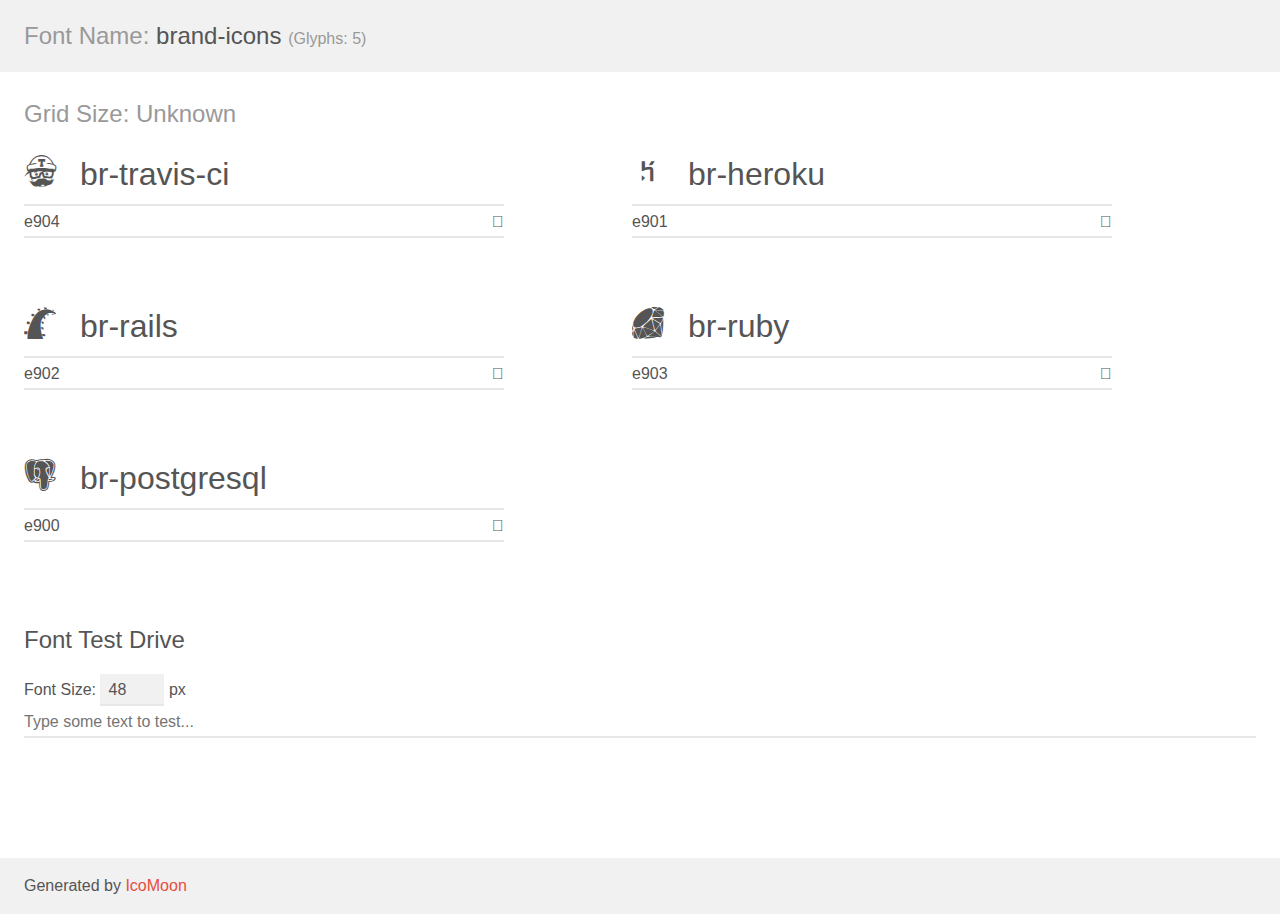
==== css/brand-icons/demo.html @ 83832941 "Add extra brand icons font" ====
<!doctype html>
<html>
<head>
    <meta charset="utf-8">
    <title>IcoMoon Demo</title>
    <meta name="description" content="An Icon Font Generated By IcoMoon.io">
    <meta name="viewport" content="width=device-width, initial-scale=1">
    <link rel="stylesheet" href="demo-files/demo.css">
    <link rel="stylesheet" href="style.css"></head>
<body>
    <div class="bgc1 clearfix">
        <h1 class="mhmm mvm"><span class="fgc1">Font Name:</span> brand-icons <small class="fgc1">(Glyphs:&nbsp;5)</small></h1>
    </div>
    <div class="clearfix mhl ptl">
        <h1 class="mvm mtn fgc1">Grid Size: Unknown</h1>
        <div class="glyph fs1">
            <div class="clearfix bshadow0 pbs">
                <span class="br br-travis-ci">
                
                </span>
                <span class="mls"> br-travis-ci</span>
            </div>
            <fieldset class="fs0 size1of1 clearfix hidden-false">
                <input type="text" readonly value="e904" class="unit size1of2" />
                <input type="text" maxlength="1" readonly value="&#xe904;" class="unitRight size1of2 talign-right" />
            </fieldset>
            <div class="fs0 bshadow0 clearfix hidden-true">
                <span class="unit pvs fgc1">liga: </span>
                <input type="text" readonly value="" class="liga unitRight" />
            </div>
        </div>
        <div class="glyph fs1">
            <div class="clearfix bshadow0 pbs">
                <span class="br br-heroku">
                
                </span>
                <span class="mls"> br-heroku</span>
            </div>
            <fieldset class="fs0 size1of1 clearfix hidden-false">
                <input type="text" readonly value="e901" class="unit size1of2" />
                <input type="text" maxlength="1" readonly value="&#xe901;" class="unitRight size1of2 talign-right" />
            </fieldset>
            <div class="fs0 bshadow0 clearfix hidden-true">
                <span class="unit pvs fgc1">liga: </span>
                <input type="text" readonly value="" class="liga unitRight" />
            </div>
        </div>
        <div class="glyph fs1">
            <div class="clearfix bshadow0 pbs">
                <span class="br br-rails">
                
                </span>
                <span class="mls"> br-rails</span>
            </div>
            <fieldset class="fs0 size1of1 clearfix hidden-false">
                <input type="text" readonly value="e902" class="unit size1of2" />
                <input type="text" maxlength="1" readonly value="&#xe902;" class="unitRight size1of2 talign-right" />
            </fieldset>
            <div class="fs0 bshadow0 clearfix hidden-true">
                <span class="unit pvs fgc1">liga: </span>
                <input type="text" readonly value="" class="liga unitRight" />
            </div>
        </div>
        <div class="glyph fs1">
            <div class="clearfix bshadow0 pbs">
                <span class="br br-ruby">
                
                </span>
                <span class="mls"> br-ruby</span>
            </div>
            <fieldset class="fs0 size1of1 clearfix hidden-false">
                <input type="text" readonly value="e903" class="unit size1of2" />
                <input type="text" maxlength="1" readonly value="&#xe903;" class="unitRight size1of2 talign-right" />
            </fieldset>
            <div class="fs0 bshadow0 clearfix hidden-true">
                <span class="unit pvs fgc1">liga: </span>
                <input type="text" readonly value="" class="liga unitRight" />
            </div>
        </div>
        <div class="glyph fs1">
            <div class="clearfix bshadow0 pbs">
                <span class="br br-postgresql">
                
                </span>
                <span class="mls"> br-postgresql</span>
            </div>
            <fieldset class="fs0 size1of1 clearfix hidden-false">
                <input type="text" readonly value="e900" class="unit size1of2" />
                <input type="text" maxlength="1" readonly value="&#xe900;" class="unitRight size1of2 talign-right" />
            </fieldset>
            <div class="fs0 bshadow0 clearfix hidden-true">
                <span class="unit pvs fgc1">liga: </span>
                <input type="text" readonly value="" class="liga unitRight" />
            </div>
        </div>
  </div>

    <!--[if gt IE 8]><!-->
    <div class="mhl clearfix mbl">
        <h1>Font Test Drive</h1>
        <label>
            Font Size: <input id="fontSize" type="number" class="textbox0 mbm"
            min="8" value="48" />
            px
        </label>
        <input id="testText" type="text" class="phl size1of1 mvl"
        placeholder="Type some text to test..." value=""/>
        </label>
        <div id="testDrive" class="br">&nbsp;
        </div>
    </div>
    <!--<![endif]-->
    <div class="bgc1 clearfix">
        <p class="mhl">Generated by <a href="https://icomoon.io/app">IcoMoon</a></p>
    </div>

    <script src="demo-files/demo.js"></script>
</body>
</html>
---- css/brand-icons/demo-files/demo.css ----
body {
    padding: 0;
    margin: 0;
    font-family: sans-serif;
    font-size: 1em;
    line-height: 1.5;
    color: #555;
    background: #fff;
}
h1 {
    font-size: 1.5em;
    font-weight: normal;
}
small {
    font-size: .66666667em;
}
a {
    color: #e74c3c;
    text-decoration: none;
}
a:hover, a:focus {
    box-shadow: 0 1px #e74c3c;
}
.bshadow0, input {
    box-shadow: inset 0 -2px #e7e7e7;
}
input:hover {
    box-shadow: inset 0 -2px #ccc;
}
input, fieldset {
    font-family: sans-serif;
    font-size: 1em;
    margin: 0;
    padding: 0;
    border: 0;
}
input {
    color: inherit;
    line-height: 1.5;
    height: 1.5em;
    padding: .25em 0;
}
input:focus {
    outline: none;
    box-shadow: inset 0 -2px #449fdb;
}
.glyph {
    font-size: 16px;
    width: 15em;
    padding-bottom: 1em;
    margin-right: 4em;
    margin-bottom: 1em;
    float: left;
    overflow: hidden;
}
.liga {
    width: 80%;
    width: calc(100% - 2.5em);
}
.talign-right {
    text-align: right;
}
.talign-center {
    text-align: center;
}
.bgc1 {
    background: #f1f1f1;
}
.fgc1 {
    color: #999;
}
.fgc0 {
    color: #000;
}
p {
    margin-top: 1em;
    margin-bottom: 1em;
}
.mvm {
    margin-top: .75em;
    margin-bottom: .75em;
}
.mtn {
    margin-top: 0;
}
.mtl, .mal {
    margin-top: 1.5em;
}
.mbl, .mal {
    margin-bottom: 1.5em;
}
.mal, .mhl {
    margin-left: 1.5em;
    margin-right: 1.5em;
}
.mhmm {
    margin-left: 1em;
    margin-right: 1em;
}
.mls {
    margin-left: .25em;
}
.ptl {
    padding-top: 1.5em;
}
.pbs, .pvs {
    padding-bottom: .25em;
}
.pvs, .pts {
    padding-top: .25em;
}
.unit {
    float: left;
}
.unitRight {
    float: right;
}
.size1of2 {
    width: 50%;
}
.size1of1 {
    width: 100%;
}
.clearfix:before, .clearfix:after {
    content: " ";
    display: table;
}
.clearfix:after {
    clear: both;
}
.hidden-true {
    display: none;
}
.textbox0 {
    width: 3em;
    background: #f1f1f1;
    padding: .25em .5em;
    line-height: 1.5;
    height: 1.5em;
}
#testDrive {
    display: block;
    padding-top: 24px;
    line-height: 1.5;
}
.fs0 {
    font-size: 16px;
}
.fs1 {
    font-size: 32px;
}
---- css/brand-icons/style.css ----
@font-face {
    font-family: 'brand-icons';
    src:    url('fonts/brand-icons.eot?o889pp');
    src:    url('fonts/brand-icons.eot?o889pp#iefix') format('embedded-opentype'),
        url('fonts/brand-icons.ttf?o889pp') format('truetype'),
        url('fonts/brand-icons.woff?o889pp') format('woff'),
        url('fonts/brand-icons.svg?o889pp#brand-icons') format('svg');
    font-weight: normal;
    font-style: normal;
}

.br {
    /* use !important to prevent issues with browser extensions that change fonts */
    font-family: 'brand-icons' !important;
    speak: none;
    font-style: normal;
    font-weight: normal;
    font-variant: normal;
    text-transform: none;
    line-height: 1;

    /* Better Font Rendering =========== */
    -webkit-font-smoothing: antialiased;
    -moz-osx-font-smoothing: grayscale;
}

.br-travis-ci:before {
    content: "\e904";
}
.br-heroku:before {
    content: "\e901";
}
.br-rails:before {
    content: "\e902";
}
.br-ruby:before {
    content: "\e903";
}
.br-postgresql:before {
    content: "\e900";
}
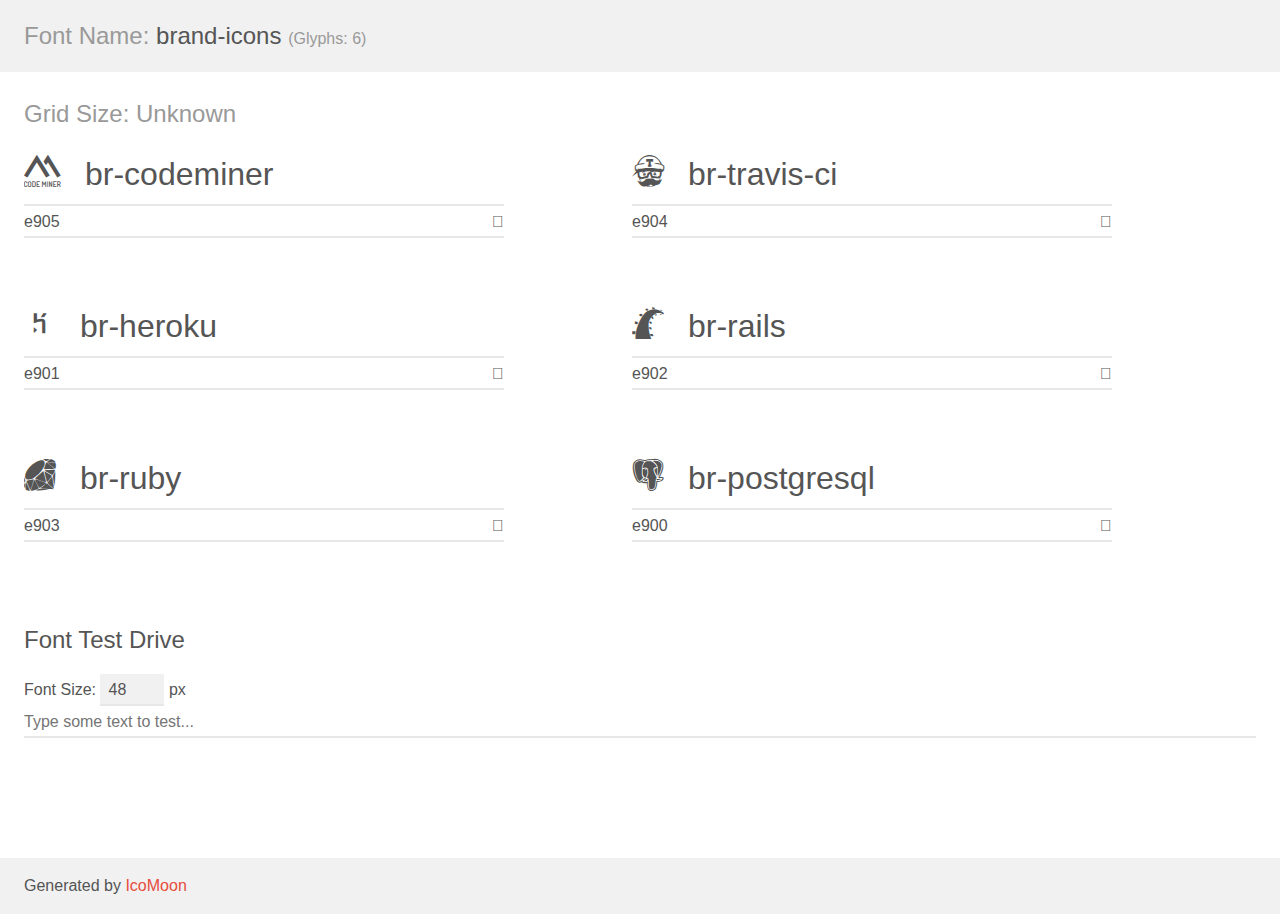
==== commit d3c70268: "Add codeminer to brand icons" ====
--- a/css/brand-icons/demo.html
+++ b/css/brand-icons/demo.html
@@ -9,10 +9,26 @@
     <link rel="stylesheet" href="style.css"></head>
 <body>
     <div class="bgc1 clearfix">
-        <h1 class="mhmm mvm"><span class="fgc1">Font Name:</span> brand-icons <small class="fgc1">(Glyphs:&nbsp;5)</small></h1>
+        <h1 class="mhmm mvm"><span class="fgc1">Font Name:</span> brand-icons <small class="fgc1">(Glyphs:&nbsp;6)</small></h1>
     </div>
     <div class="clearfix mhl ptl">
         <h1 class="mvm mtn fgc1">Grid Size: Unknown</h1>
+        <div class="glyph fs1">
+            <div class="clearfix bshadow0 pbs">
+                <span class="br br-codeminer">
+                
+                </span>
+                <span class="mls"> br-codeminer</span>
+            </div>
+            <fieldset class="fs0 size1of1 clearfix hidden-false">
+                <input type="text" readonly value="e905" class="unit size1of2" />
+                <input type="text" maxlength="1" readonly value="&#xe905;" class="unitRight size1of2 talign-right" />
+            </fieldset>
+            <div class="fs0 bshadow0 clearfix hidden-true">
+                <span class="unit pvs fgc1">liga: </span>
+                <input type="text" readonly value="" class="liga unitRight" />
+            </div>
+        </div>
         <div class="glyph fs1">
             <div class="clearfix bshadow0 pbs">
                 <span class="br br-travis-ci">
--- a/css/brand-icons/style.css
+++ b/css/brand-icons/style.css
@@ -1,10 +1,10 @@
 @font-face {
     font-family: 'brand-icons';
-    src:    url('fonts/brand-icons.eot?o889pp');
-    src:    url('fonts/brand-icons.eot?o889pp#iefix') format('embedded-opentype'),
-        url('fonts/brand-icons.ttf?o889pp') format('truetype'),
-        url('fonts/brand-icons.woff?o889pp') format('woff'),
-        url('fonts/brand-icons.svg?o889pp#brand-icons') format('svg');
+    src:    url('fonts/brand-icons.eot?mj27qq');
+    src:    url('fonts/brand-icons.eot?mj27qq#iefix') format('embedded-opentype'),
+        url('fonts/brand-icons.ttf?mj27qq') format('truetype'),
+        url('fonts/brand-icons.woff?mj27qq') format('woff'),
+        url('fonts/brand-icons.svg?mj27qq#brand-icons') format('svg');
     font-weight: normal;
     font-style: normal;
 }
@@ -24,6 +24,9 @@
     -moz-osx-font-smoothing: grayscale;
 }
 
+.br-codeminer:before {
+    content: "\e905";
+}
 .br-travis-ci:before {
     content: "\e904";
 }
